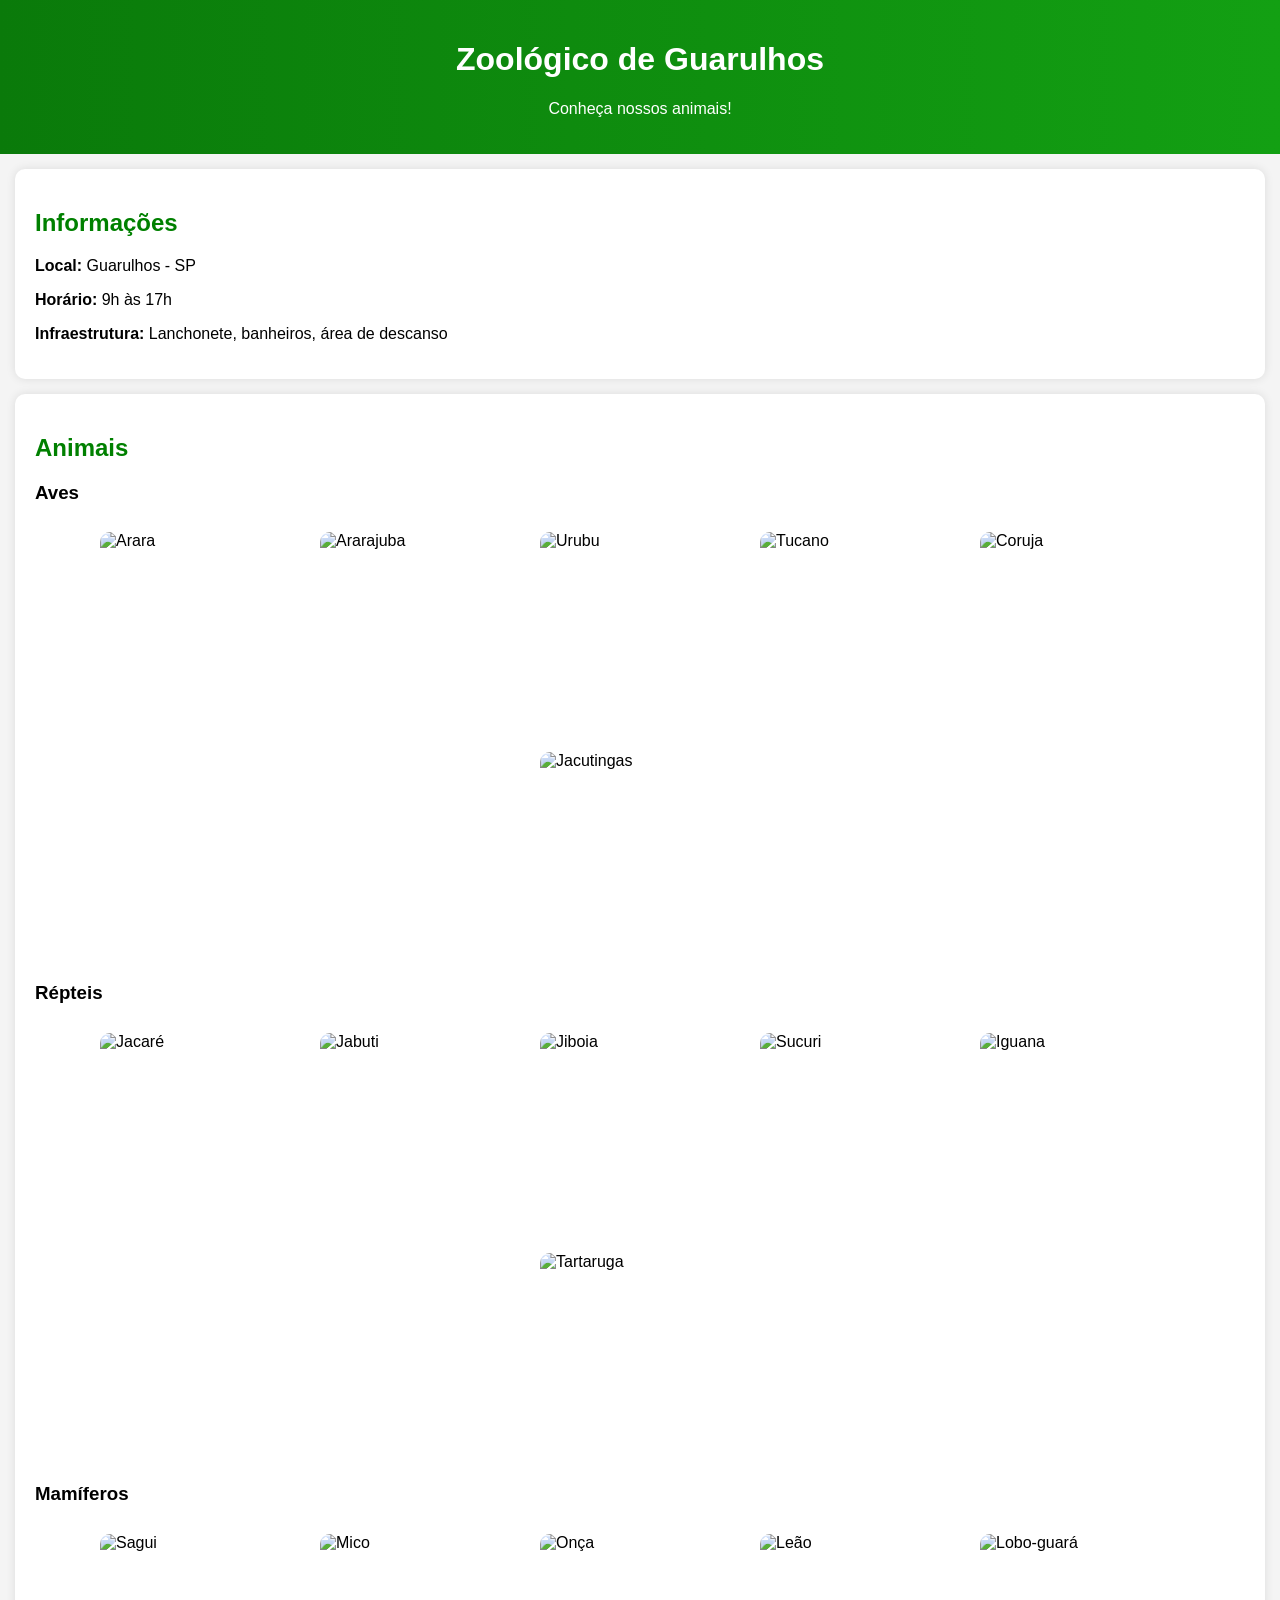
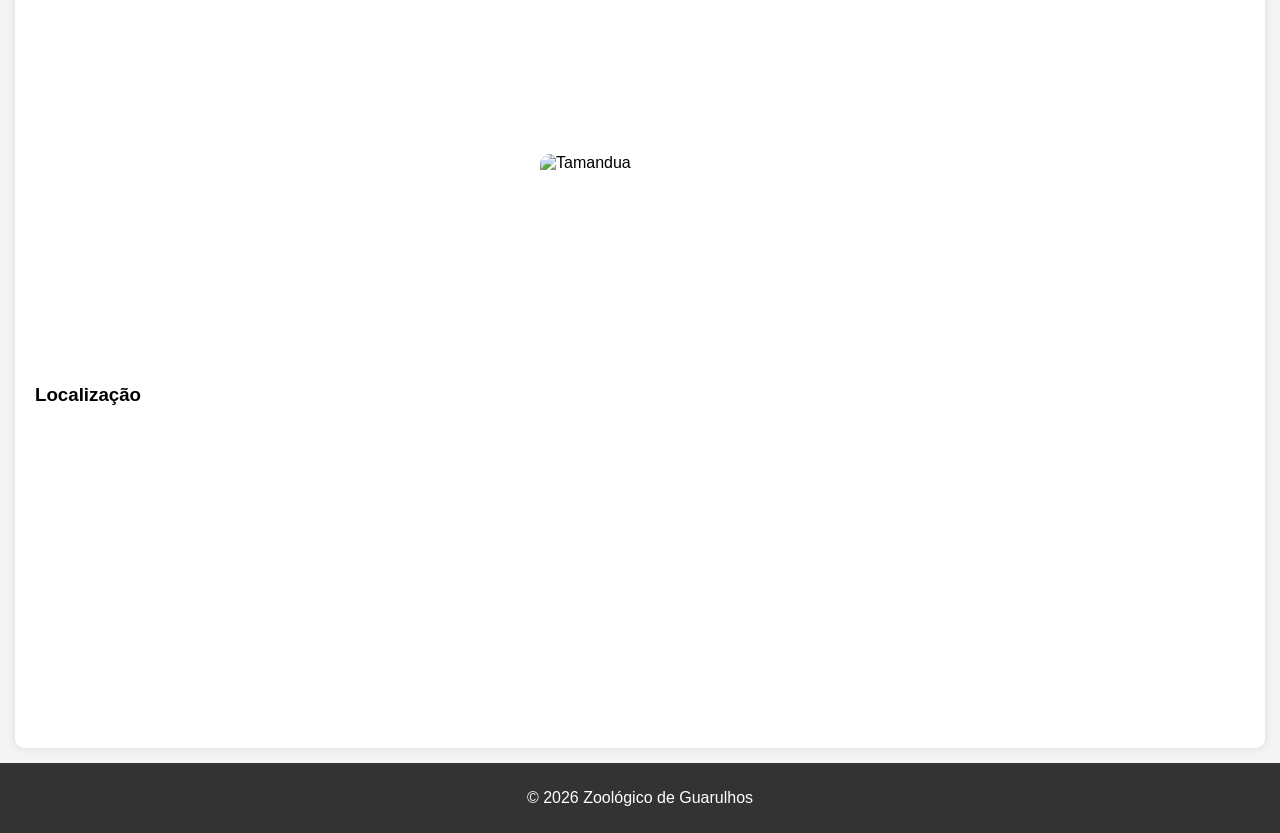
==== index.html @ be623c5a "Rename site3.html to index.html" ====
<!DOCTYPE html>
<html lang="pt-br">
<head>
    <meta charset="UTF-8">
    <title>Zoológico de Guarulhos</title>
    <link rel="stylesheet" href="style.css">
</head>
<body>

    <header>
        <h1>Zoológico de Guarulhos</h1>
        <p>Conheça nossos animais!</p>
    </header>

    <section>
        <h2>Informações</h2>
        <p><strong>Local:</strong> Guarulhos - SP</p>
        <p><strong>Horário:</strong> 9h às 17h</p>
        <p><strong>Infraestrutura:</strong> Lanchonete, banheiros, área de descanso</p>
    </section>

    <section>
        <h2>Animais</h2>

        <h3>Aves</h3>

        <div class="galeria">
        <img src="https://static.wikia.nocookie.net/fantasia/images/c/c9/Arara-vermelha.jpg/revision/latest?cb=20211230231804&path-prefix=pt" alt="Arara">
        <img src="https://avesornamentaisjej.cdn.magazord.com.br/img/2024/03/produto/622/111-ararajuba-3.png?ims=600x600" alt="Ararajuba">
        <img src="https://www.zoo.df.gov.br/documents/26926051/26963989/Urubu-rei-Leandro-Moreira-A.jpg" alt="Urubu">
        <img src="https://www.parquedasaves.com.br/wp-content/uploads/2022/09/Copia-de-tucano-toco-960x640-1.jpg" alt="Tucano">
        <img src="https://cultura.jundiai.sp.gov.br/wp-content/uploads/2021/03/WhatsApp-Image-2021-03-01-at-20.05.51.jpeg" alt="Coruja">
        <img src="https://www.parquedasaves.com.br/wp-content/uploads/2022/08/jacutinga3-960x640-1.jpg" alt="Jacutingas">
        </div>

        <h3>Répteis</h3>

        <div class="galeria">
        <img src="https://www.coisasdaroca.com/wp-content/uploads/2020/06/jacare-e1591036417483.jpg" alt="Jacaré">
        <img src="https://www.petz.com.br/blog/wp-content/uploads/2020/05/como-criar-jabuti-reptil.jpg" alt="Jabuti">
        <img src="https://predadora.com.br/media/posts/67/WhatsApp-Image-2025-01-08-at-00.14.34.jpeg" alt="Jiboia">
        <img src="https://www.petz.com.br/blog/wp-content/uploads/2019/07/tudo-sobre-a-cobra-sucuri-pets.jpg" alt="Sucuri">
        <img src="https://static.nationalgeographicbrasil.com/files/styles/image_3200/public/green-iguana.jpg?w=1900&h=1267" alt="Iguana">
        <img src="https://www.petz.com.br/blog/wp-content/uploads/2020/03/tartaruga-sente-frio-reptil.jpg" alt="Tartaruga">
        </div>

        <h3>Mamíferos</h3>

         <div class="galeria">
        <img src="https://www.sjc.sp.gov.br/media/5jgb3l1s/paulo-mascaretti.jpeg?width=940&height=627&v=1daf2fcfdb292f0" alt="Sagui">
        <img src="https://static.todamateria.com.br/upload/mi/co/micoleao-cke.jpg" alt="Mico">
        <img src="https://www.infoescola.com/wp-content/uploads/2008/05/onca-pintada-591459416.jpg" alt="Onça">
        <img src="https://estudandoabiologia.wordpress.com/wp-content/uploads/2012/12/leao-1.jpg" alt="Leão">
        <img src="https://revistaamazonia.com.br/wp-content/uploads/2025/04/O-lobo-guara-%E2%80%98cheira-a-que-Descubra-essa-curiosidade-surpreendente.webp" alt="Lobo-guará">
        <img src="https://www.infoescola.com/wp-content/uploads/2018/03/tamandu%C3%A1-bandeira_81890218.jpg" alt="Tamandua">
        </div>

        <h3>Localização</h3>
<iframe 
    src="https://www.google.com/maps?q=Zoológico+de+Guarulhos&output=embed" 
    width="100%" 
    height="300" 
    style="border:0;">
</iframe>

    </section>

    <footer>
        <p>© 2026 Zoológico de Guarulhos</p>
    </footer>

</body>
</html>
---- style.css ----
body {
    font-family: Arial, sans-serif;
    margin: 0;
    background-color: #f4f4f4;
}

header {
    background-color: green;
    color: white;
    text-align: center;
    padding: 20px;
}

section {
    padding: 20px;
}

h2 {
    color: green;
}

img {
    width: 200px;
    height: 200px;
    object-fit: cover;
    margin: 10px;
    border-radius: 10px;
}

footer {
    background-color: #333;
    color: white;
    text-align: center;
    padding: 10px;
}

.galeria {
    display: flex;
    flex-wrap: wrap;
    justify-content: center;
}

header {
    text-align: center;
}

header img {
    width: 450px;
    height: auto;
}

header img {
    width: 350px;
    height: auto;
    display: block;
    margin: 0 auto;
    filter: drop-shadow(0 0 5px rgba(0,0,0,0.5));
}

header {
    background-color: #0a7a0a; /* verde mais suave */
    padding: 40px 20px;
}

header {
    background: linear-gradient(90deg, #0a7a0a, #13a013);
    padding: 40px 20px;
}

header {
    background-color: green;
    text-align: center;
    padding: 20px;
}

header img {
    display: block;
    margin: 0 auto 10px auto;
}

section {
    padding: 20px;
    background-color: white;
    margin: 15px;
    border-radius: 10px;
    box-shadow: 0 0 10px rgba(0,0,0,0.1);
}

h3 {
    margin-top: 20px;
}

.galeria img:hover {
    transform: scale(1.05);
    transition: 0.3s;
}
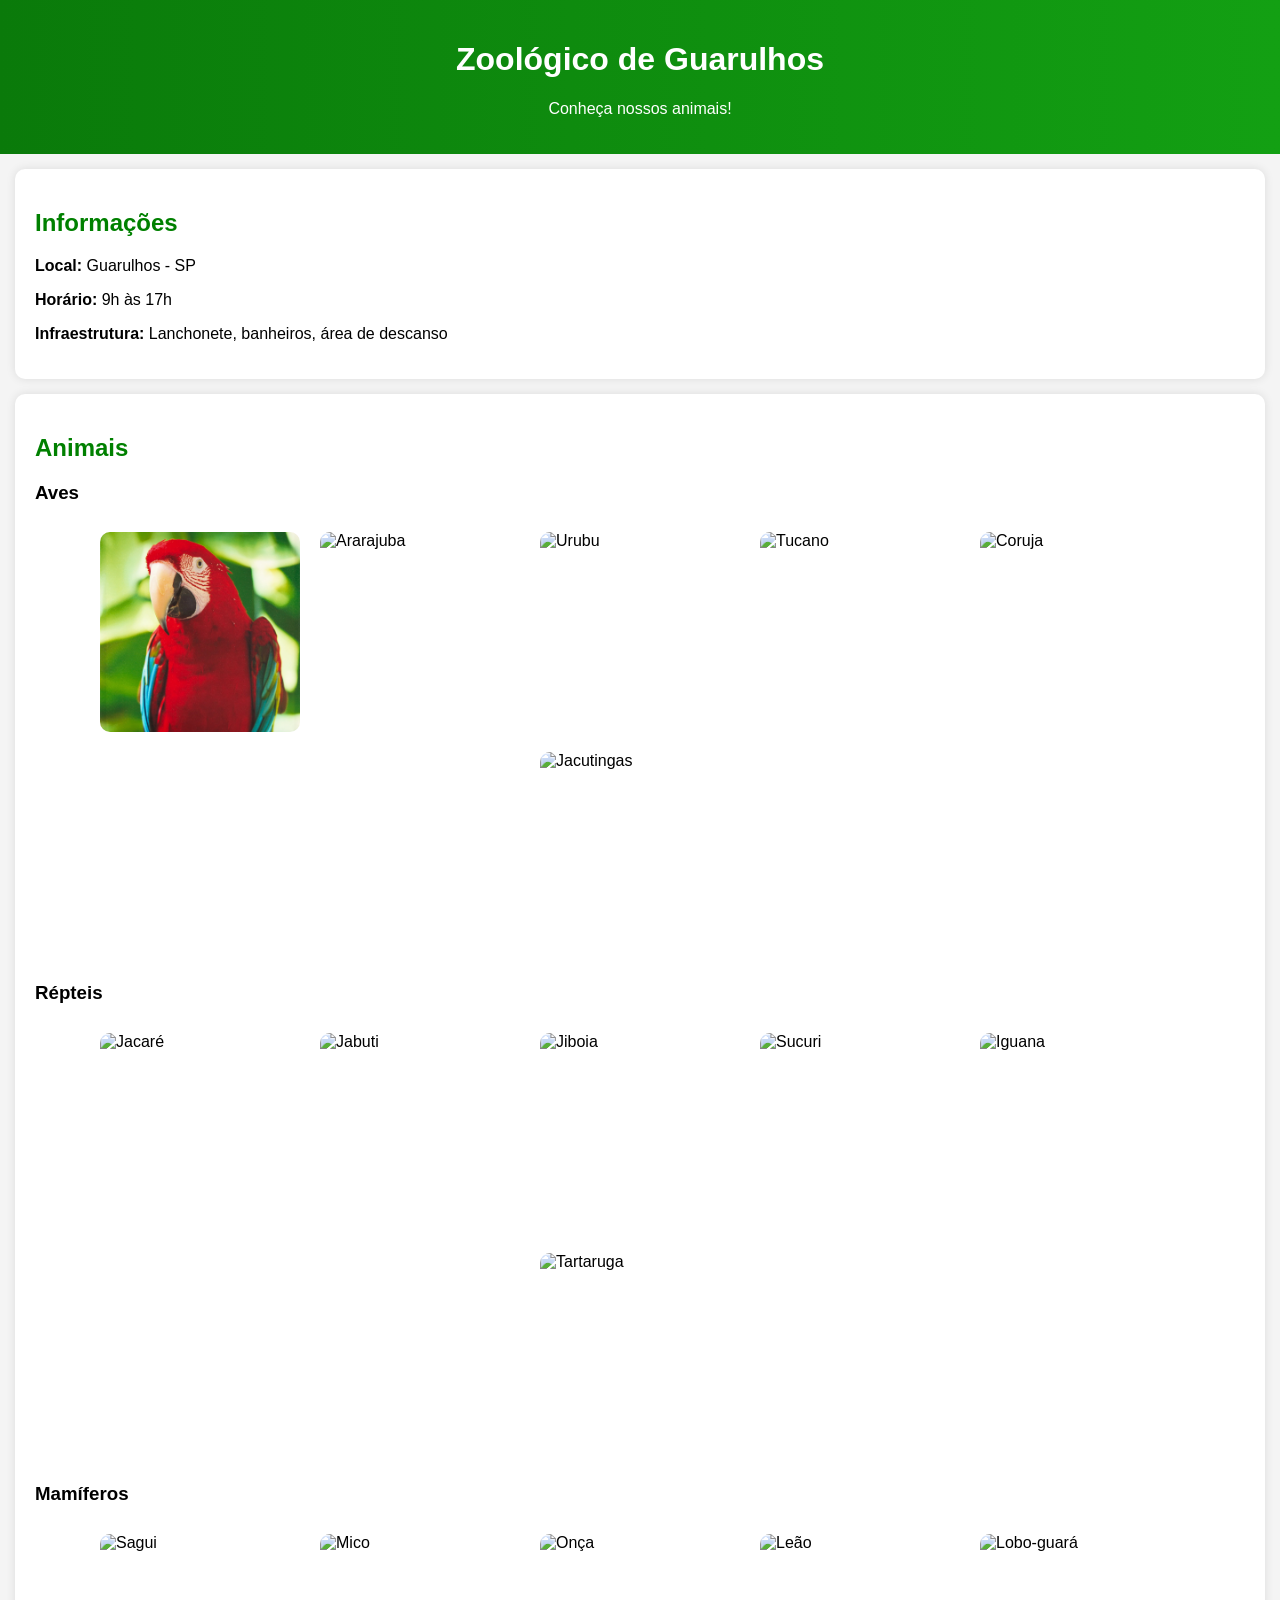
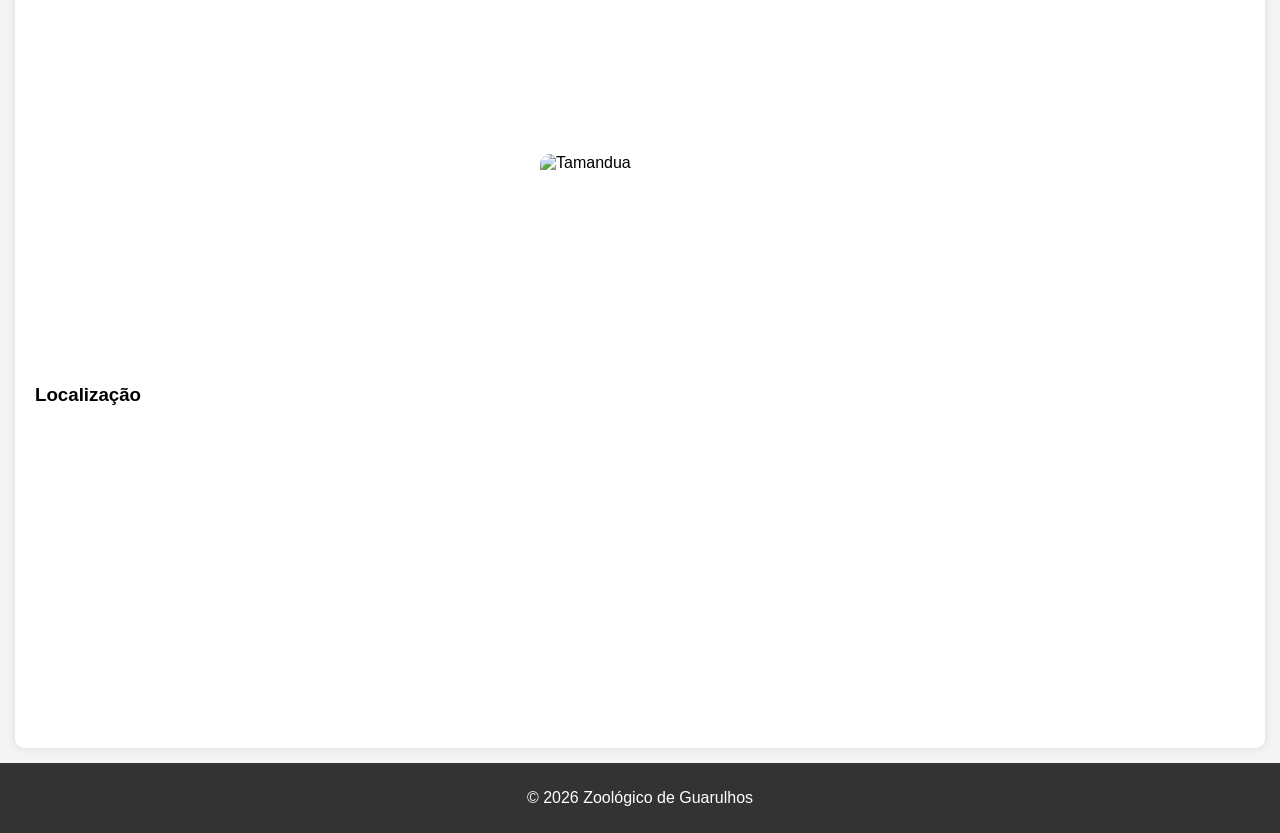
==== commit 4e81777d: "Update index.html" ====
--- a/index.html
+++ b/index.html
@@ -25,7 +25,7 @@
         <h3>Aves</h3>
 
         <div class="galeria">
-        <img src="https://static.wikia.nocookie.net/fantasia/images/c/c9/Arara-vermelha.jpg/revision/latest?cb=20211230231804&path-prefix=pt" alt="Arara">
+        <img src="Arara-vermelha.webp" alt="Arara">
         <img src="https://avesornamentaisjej.cdn.magazord.com.br/img/2024/03/produto/622/111-ararajuba-3.png?ims=600x600" alt="Ararajuba">
         <img src="https://www.zoo.df.gov.br/documents/26926051/26963989/Urubu-rei-Leandro-Moreira-A.jpg" alt="Urubu">
         <img src="https://www.parquedasaves.com.br/wp-content/uploads/2022/09/Copia-de-tucano-toco-960x640-1.jpg" alt="Tucano">
